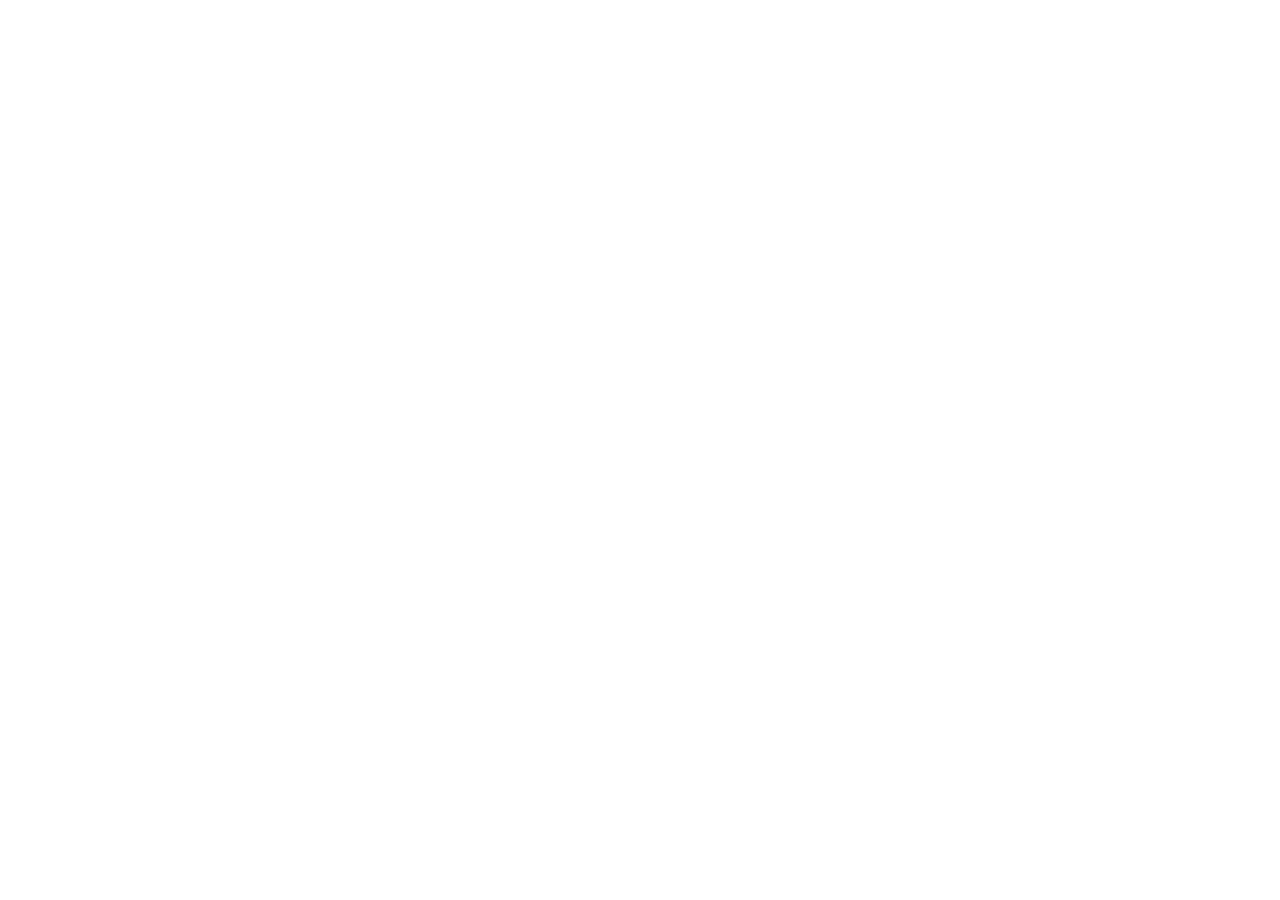
==== Responsive-layout/index.html @ d3197a39 "README added" ====
<!DOCTYPE html>
<html lang="en">
<head>
    <meta charset="UTF-8">
    <meta name="viewport" content="width=device-width, initial-scale=1.0">
    <title>Responsive Layout</title>
    <link rel="stylesheet" href="style.css">
</head>
<body>
    
</body>
</html>
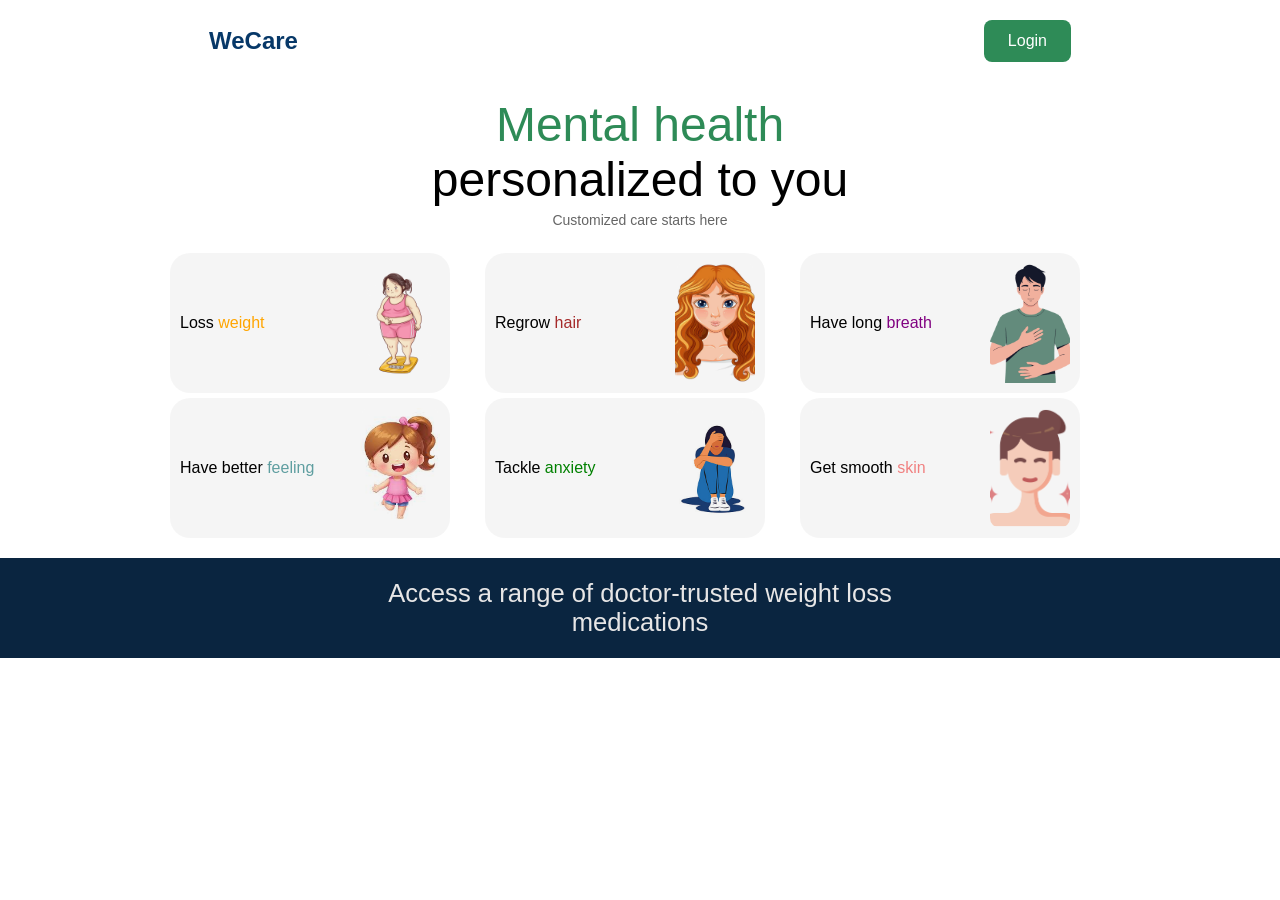
==== commit d15371de: "responsive design added" ====
--- a/Responsive-layout/index.html
+++ b/Responsive-layout/index.html
@@ -1,12 +1,65 @@
 <!DOCTYPE html>
 <html lang="en">
+
 <head>
     <meta charset="UTF-8">
     <meta name="viewport" content="width=device-width, initial-scale=1.0">
     <title>Responsive Layout</title>
     <link rel="stylesheet" href="style.css">
 </head>
+
 <body>
-    
+    <header>
+        <nav>
+            <div class="logo">
+                <h1>WeCare</h1>
+            </div>
+            <button>Login</button>
+        </nav>
+    </header>
+
+    <main>
+        <section class="hero">
+            <p id="hero-title"><span>Mental health</span><br> personalized to you</p>
+            <p id="small-title">Customized care starts here</p>
+        </section>
+
+        <article>
+            <div class="container">
+                <div class="card">
+                    <p>Loss <span id="weight">weight</span></p>
+                    <img src="images/loss-icon.png" alt="loss weight">
+                </div>
+                <div class="card">
+                    <p>Regrow <span id="hair">hair</span></p>
+                    <img src="images/hair-icon.avif" alt="Regrow hair">
+                </div>
+                <div class="card">
+                    <p>Have long <span id="breath">breath</span></p>
+                    <img src="images/breath-icon.webp" alt="have long breath">
+                </div>
+                <div class="card">
+                    <p>Have better <span id="feeling">feeling</span></p>
+                    <img src="images/better-icon.jfif" alt="have better feeling">
+                </div>
+                <div class="card">
+                    <p>Tackle <span id="anxiety">anxiety</span></p>
+                    <img src="images/anxiety-icon.jpg" alt="reduce anxiety">
+                </div>
+                <div class="card">
+                    <p>Get smooth <span id="skin">skin</span></p>
+                    <img src="images/skin-icon.png" alt="smooth skin">
+                </div>
+            </div>
+        </article>
+    </main>
+    <footer>
+        <div class="footer-text">
+            <p>
+                Access a range of doctor-trusted weight loss medications
+            </p>
+        </div>
+    </footer>
 </body>
+
 </html>
--- a/Responsive-layout/style.css
+++ b/Responsive-layout/style.css
@@ -0,0 +1,184 @@
+* {
+    margin: 0;
+    padding: 0;
+    box-sizing: border-box;
+}
+
+html,
+body {
+    overflow-x: hidden;
+    font-family: 'Segoe UI', Tahoma, Geneva, Verdana, sans-serif;
+}
+
+header {
+    width: 100%;
+    display: flex;
+    justify-content: center;
+    align-items: center;
+    padding: 10px;
+}
+
+.logo {
+    color: #073868;
+}
+
+header nav {
+    max-width: 100%;
+    width: 70%;
+    display: flex;
+    justify-content: space-between;
+    align-items: center;
+    flex-wrap: wrap;
+    padding: 10px;
+}
+
+nav button {
+    background-color: #2e8b57;
+    color: white;
+    padding: 12px 24px;
+    border: none;
+    border-radius: 8px;
+    font-size: 16px;
+    cursor: pointer;
+    transition: all 0.3s ease;
+}
+
+.hero {
+    width: 100%;
+    max-width: 75%;
+    height: auto;
+    margin: 0 auto;
+    padding: 15px;
+}
+
+#hero-title {
+    font-size: clamp(1.5rem, 4vw, 4rem);
+}
+
+.hero span {
+    color: #2e8b57;
+}
+
+#small-title {
+    margin-top: 5px;
+    font-size: 14px;
+    color: rgb(101, 101, 101);
+}
+
+.container {
+    width: 100%;
+    max-width: 75%;
+    margin: 0 auto;
+    /* display: flex;
+    justify-content: start;
+    align-items: center;
+    flex-wrap: wrap; */
+    display: grid;
+    grid-template-columns: 1fr;
+    gap: 10px;
+    padding: 10px;
+}
+
+.card {
+    width: 100%;
+    max-width: 280px;
+    height: auto;
+    background-color: rgba(237, 237, 237, 0.542);
+    padding: 10px;
+    display: flex;
+    justify-content: space-between;
+    align-items: center;
+    flex-wrap: wrap;
+    font-weight: 500;
+    border-radius: 20px;
+}
+
+#weight {
+    color: orange;
+}
+
+#hair {
+    color: brown;
+}
+
+#breath {
+    color: purple;
+}
+
+#feeling {
+    color: cadetblue;
+}
+
+#anxiety {
+    color: green;
+}
+
+#skin {
+    color: lightcoral;
+}
+
+.card img {
+    mix-blend-mode: multiply;
+    width: 100%;
+    max-width: 80px;
+    height: 120px;
+    object-fit: cover;
+    border-radius: 10px;
+}
+
+footer {
+    width: 100%;
+    max-width: 100%;
+    min-height: 100px;
+    display: flex;
+    justify-content: center;
+    align-items: center;
+    text-align: center;
+    background-color: #0A2540;
+    margin-top: 10px;
+}
+
+footer .footer-text {
+    width: 100%;
+    max-width: 50%;
+    margin: 0 auto;
+    font-size: clamp(14px, 2vw, 2rem);
+    font-weight: 400;
+    color: #e7e6e6;
+}
+
+/* Responsive for all devices */
+
+@media (min-width: 480px) {
+    .hero {
+        margin: 0 auto;
+    }
+    #hero-title {
+        font-size: 1rem;
+    }
+    .footer-text {
+        font-size: 14px;
+    }
+}
+
+@media (min-width: 768px) {
+    .hero {
+        margin: 0 auto;
+        text-align: center;
+    }
+    #hero-title {
+        font-size: 3rem;
+    }
+    .container {
+        display: grid;
+        grid-template-columns: repeat(2, 1fr);
+        gap: 5px;
+    }
+}
+
+@media (min-width: 1024px) {
+    .container {
+        display: grid;
+        grid-template-columns: repeat(3, 1fr);
+    }
+}
